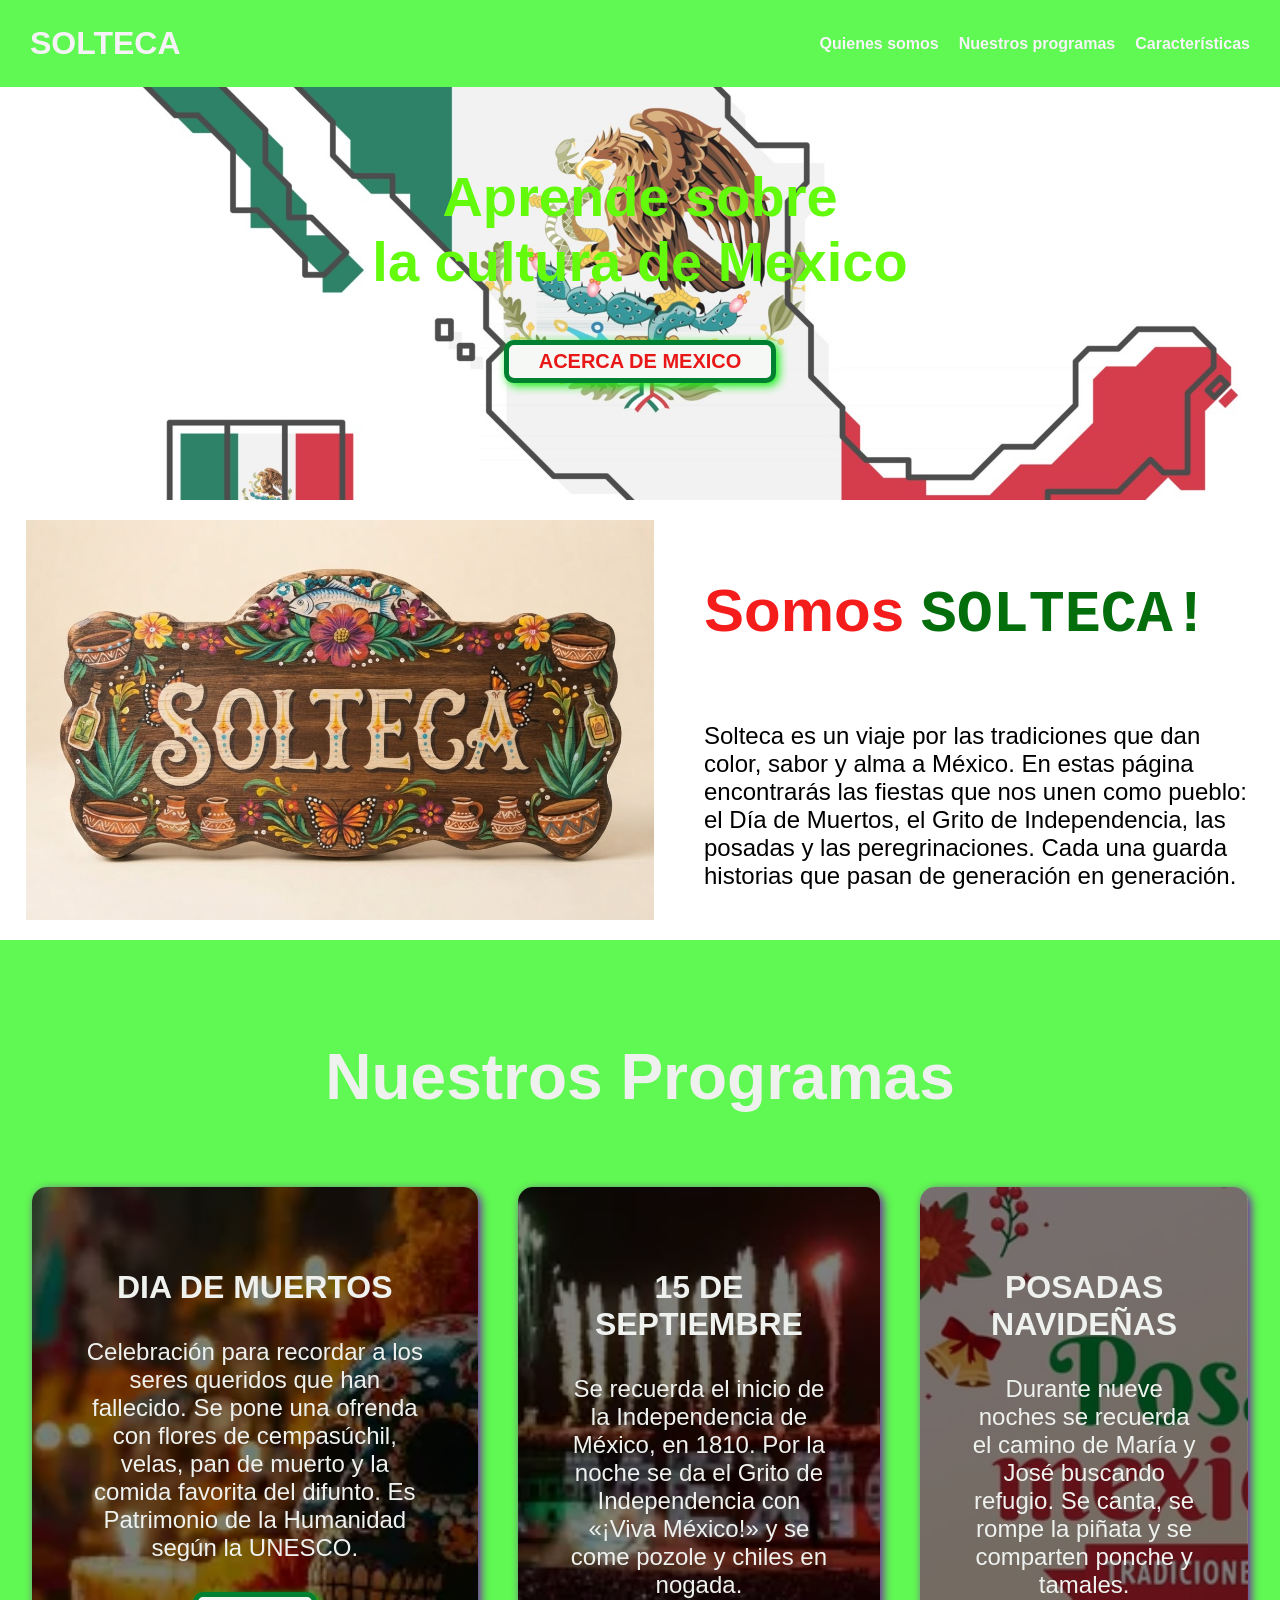
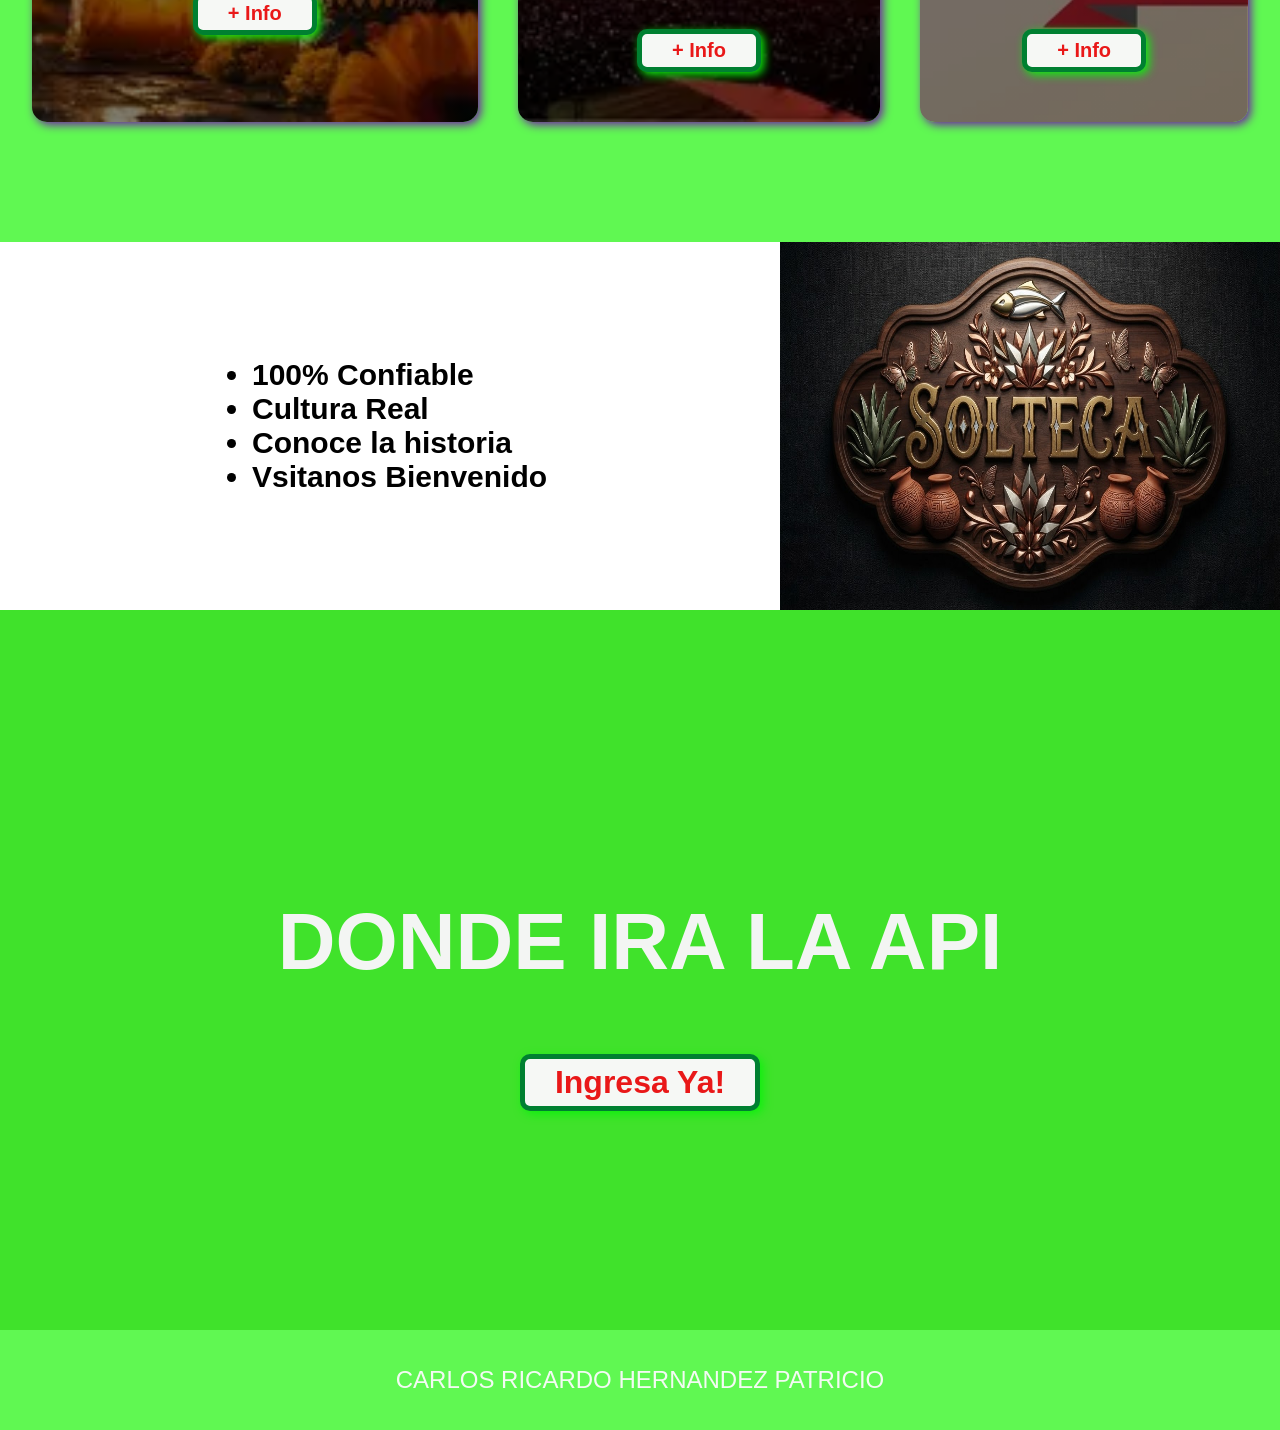
==== index.html @ a945d7e4 "Primera version" ====
<html lang="es">
<head>
    <meta charset="UTF-8">
    <meta name="viewport" content="width=device-width, initial-scale=1.0">
    <link rel="stylesheet" href="style.css">
    <title>Sitio Scroll</title>
</head>
<body>
    <header>
        <div class="contenedor">
            <p class="logo">SOLTECA
            </p>
            <nav>
                <a href="#quienes_somos">Quienes somos</a>
                <a href="#programas">Nuestros programas</a>
                <a href="#caracteristicas">Características</a>
            </nav>
        </div>
    </header>
    <section id="encabezado">
        <h1>Aprende sobre<br>la cultura de Mexico</h1>
        <button>ACERCA DE MEXICO</button>
    </section>
    <section id="quienes_somos">
        <div class="contenedor">
            <div class="contenedor_imagen"></div>
            <div class="texto">
            <h2 class="encabezado_principal">Somos <samp class="texto_color">SOLTECA!</samp></h2>
            <p>Solteca es un viaje por las tradiciones que dan color, sabor y alma a México. En estas página encontrarás las fiestas que nos unen como pueblo: el Día de Muertos, el Grito de Independencia, las posadas y las peregrinaciones. Cada una guarda historias que pasan de generación en generación.</p>
            </div>
        </div>
    </section>
    <section id="programas">
        <div class="contenedor">
        <h2 class="encabezado_secundario">Nuestros Programas</h2>
        <div class="grupo_programas">
            <div class="programa" >
            <h3>DIA DE MUERTOS</h3>
            <p>Celebración para recordar a los seres queridos que han fallecido. Se pone una ofrenda con flores de cempasúchil, velas, pan de muerto y la comida favorita del difunto. Es Patrimonio de la Humanidad según la UNESCO.</p>
            <button>+ Info</button>
        </div>
        <div class="programa">
            <h3>15 DE SEPTIEMBRE</h3>
            <p>Se recuerda el inicio de la Independencia de México, en 1810. Por la noche se da el Grito de Independencia con «¡Viva México!» y se come pozole y chiles en nogada.</p>
            <button>+ Info</button>
        </div>
        <div class="programa">
            <h3>POSADAS NAVIDEÑAS</h3>
            <p>Durante nueve noches se recuerda el camino de María y José buscando refugio. Se canta, se rompe la piñata y se comparten ponche y tamales.</p>
            <button>+ Info</button>
        </div>
        </div>
        </div>
        
    </section>
    <section id="caracteristicas">
        <div class="contenedor">
            <ul>
                <li>100% Confiable</li>
                <li>Cultura Real</li>
                <li>Conoce la historia</li>
                <li>Vsitanos Bienvenido</li>
            </ul>
        </div>
    </section>
    <section id="mas_info">
        <h2>DONDE IRA LA API</h2>
        <button>Ingresa Ya!</button>
    </section>
    <footer>
        <div class="contenedor">
            <p>CARLOS RICARDO HERNANDEZ PATRICIO</p>
        </div>
    </footer>
</body>
</html>
---- style.css ----
*{
    box-sizing: border-box;
}
html{
    scroll-behavior: smooth;
}
body{
    font-family: sans-serif;
    margin: 0;
}
h1{font-size: 3.5em;}
h2{font-size: 2.5em;}
h3{font-size: 2em;}
p{font-size: 1.5em;}

button{
    font-size: 1.25em;
    font-weight: bold;
    padding: 5px 30px;
    border-radius: 10px;
    border: 5px solid rgb(0, 128, 49);
    box-shadow: 3px 3px 10px rgb(12, 241, 12);
    color:rgb(233, 24, 24);
    background-color: rgb(246, 248, 245);
}
button:hover{
    background-color: blue;
}
.contenedor{
    max-width: 1400px;
    margin: auto;

}
header{
    background-color: rgb(96, 248, 82);
}
.logo{
    margin: 0;
    padding: 25px 30px;
    font-weight: bold;
    color: rgb(246, 242, 247);
    font-size: 2em;
}
header .contenedor{
    display: flex;
    flex-direction: column;
    align-items: center;
}
header nav{
    display: flex;
    flex-direction: column;
    text-align: center;
    padding-bottom: 25px;
}
header a{
    padding: 5px 10px;
    text-decoration: none;
    font-weight: bold;
    color:rgb(246, 244, 248)
}
header a:hover{
    color: rgb(255, 0, 0);
}

#encabezado{
    display: flex;
    align-items: center;
    justify-content: center;
    text-align: center;
    flex-direction: column;
    height: 500px;
    background-image: url(imagenes/fondoMEX.jpg);
    color: rgb(99, 250, 12);
    background-repeat: no-repeat;
    background-size: cover;
    background-position: center;
}
.encabezado_principal{
    font-family: 'Franklin Gothic Medium', 'Arial Narrow', Arial, sans-serif;
    font-size: 60px;
    color:rgb(245, 28, 28)
}
.encabezado_secundario{
    font-family: 'Franklin Gothic Medium', 'Arial Narrow', Arial, sans-serif;
    font-size: 50px;
}

.texto_color{
    color: rgb(4, 110, 13);
}

#quienes_somos .contenedor{
    text-align: center;
    padding: 20px 12px;
}

#programas{
    background-color: rgb(96, 248, 82);
    color: rgb(238, 241, 238);
    text-align: center;
}
#programas .contenedor{
    text-align: center;
    padding: 100px 12px;
}
#programas p{
    display: none;
}
#programas h2{
    margin-top: 0;
    font-size: 4em;
}
#programas .programa{

    background-position: center center;
    background-size: cover;
    padding: 50px 0px;
    margin: 20px;
    border-radius: 15px;
}
.programa:first-child{
background-image:linear-gradient(
    0deg,rgba(0,0,0,0.5),rgba(0,0,0,0.5)
)
,url("imagenes/Muertos.jpg");
}
.programa:nth-child(2){
background-image:linear-gradient(
    0deg,rgba(0,0,0,0.5),rgba(0,0,0,0.5)
)
,url("imagenes/Quince.jpg");
}
.programa:nth-child(3){
background-image:linear-gradient(
    0deg,rgba(0,0,0,0.5),rgba(0,0,0,0.5)
)
,url("imagenes/Posada.jpg");
}
#caracteristicas .contenedor{
    text-align: center;
    padding: 100px 12px;
}
#caracteristicas li{
    margin: 16px 0px;
    font-weight: bold;

}
#mas_info {
    display: flex;
    flex-direction: column;
    justify-content: center;
    align-items: center;
    text-align: center;
    background-color: rgb(64, 226, 43);
    color: rgb(243, 245, 243);
    height: 80vh;
}
#mas_info h2{
    font-size: 5vw;

}
#mas_info button{
    font-size: 4vw;
}
footer p{
    margin: 0px;
    padding: 12px;
    color: rgb(243, 250, 243);
}
footer .contenedor{
    height: 100px;
    display: flex;
    justify-content: center;
    align-items: center;
    background-color: rgb(96, 248, 82);
}
@media(min-width: 950px){
    header{
        position: fixed;
        width: 100%;
    }
    header .contenedor{
        flex-direction: row;
        justify-content: space-between;
    }
    header nav{
        flex-direction: row;
        padding-bottom: 0%;
        padding-right: 20px;
    }
    #quienes_somos .contenedor{
        display: flex;
        justify-content: center;
    }
    #quienes_somos .contenedor_imagen{
        background-image: url(imagenes/logo.jpg);
        background-size: cover;
        background-position: center center;
        height: 400px;
        width: 50%;

    }
    #quienes_somos .texto{
        width: 50%;
        max-width: 600px;
        text-align: initial;
        padding-left: 50px;
        display: flex;
        flex-direction: column;
        justify-content: center;
    }
    #programas .grupo_programas{
        display: flex;
        justify-content: center;
    }
    #programas p{
        display: block;
        margin-bottom: 30px;
    }
    #programas .programa{
        padding: 50px;
        /*background-size: 100% 150px;
        background-repeat: no-repeat;
        background-position-y: 0;
        background-color: rbg(50,50,50,50);*/
        box-shadow: 3px 3px 10px rgba(115, 28, 165, 1.5);
    }
    #caracteristicas{
        background-image: url(imagenes/logo2.jpg);
        background-repeat: no-repeat;
        background-size: 500px 400px;
        background-position: calc(100vw - 500px);
    }
    #caracteristicas .contenedor{
        text-align: initial;
    }
    #caracteristicas ul{
        margin-left: 200px;
    }
    #caracteristicas li{
        font-size: 30px;
        margin: 0;
    }
    #mas_info h2{
        font-size: 5em;
    }
    #mas_info button{
        font-size: 2em;
    }
}
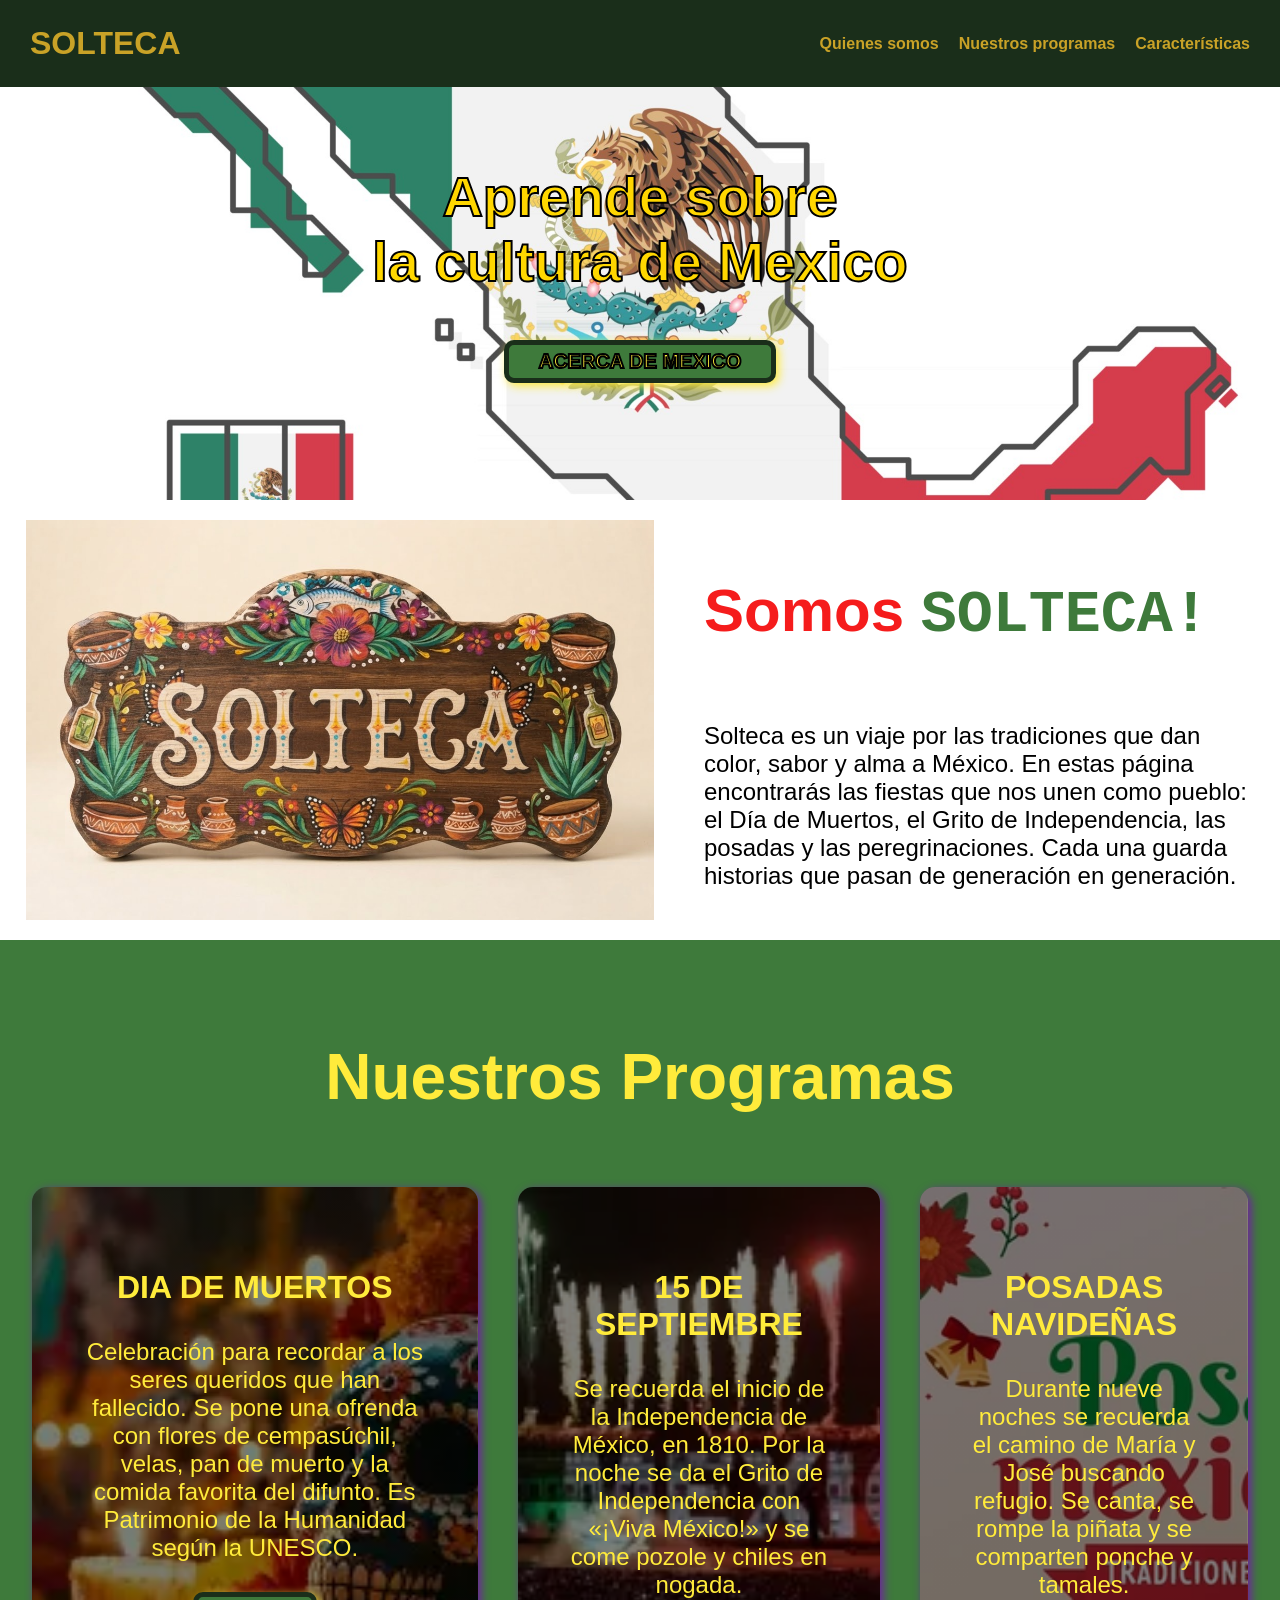
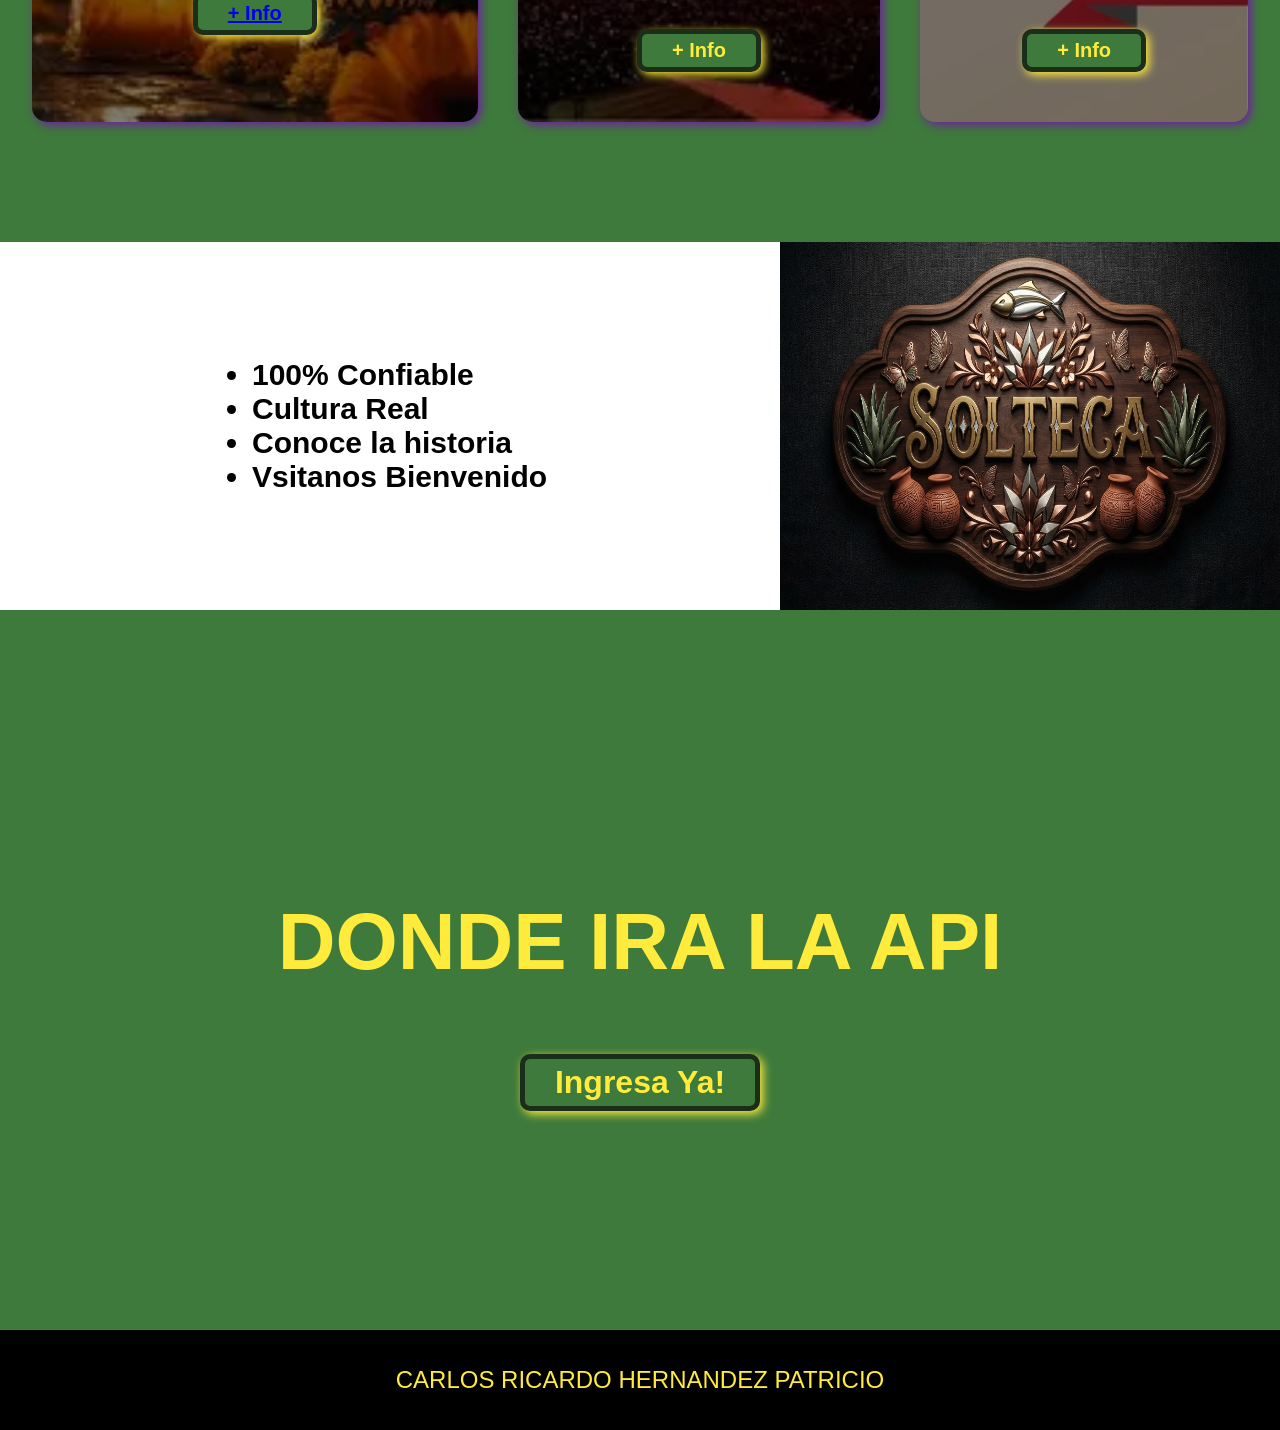
==== commit 1fcb697d: "24-11-26" ====
--- a/index.html
+++ b/index.html
@@ -3,7 +3,7 @@
     <meta charset="UTF-8">
     <meta name="viewport" content="width=device-width, initial-scale=1.0">
     <link rel="stylesheet" href="style.css">
-    <title>Sitio Scroll</title>
+    <title>Sitio Scroll/GIT</title>
 </head>
 <body>
     <header>
@@ -37,7 +37,9 @@
             <div class="programa" >
             <h3>DIA DE MUERTOS</h3>
             <p>Celebración para recordar a los seres queridos que han fallecido. Se pone una ofrenda con flores de cempasúchil, velas, pan de muerto y la comida favorita del difunto. Es Patrimonio de la Humanidad según la UNESCO.</p>
-            <button>+ Info</button>
+            <button>
+                <a href="muertos.html">+ Info</a>
+            </button>
         </div>
         <div class="programa">
             <h3>15 DE SEPTIEMBRE</h3>
--- a/style.css
+++ b/style.css
@@ -18,13 +18,13 @@
     font-weight: bold;
     padding: 5px 30px;
     border-radius: 10px;
-    border: 5px solid rgb(0, 128, 49);
-    box-shadow: 3px 3px 10px rgb(12, 241, 12);
-    color:rgb(233, 24, 24);
-    background-color: rgb(246, 248, 245);
+    border: 5px solid #1A2E1A;
+    box-shadow: 3px 3px 10px #FFEB3B;
+    color:#FFEB3B;
+    background-color: #3E7A3B;
 }
 button:hover{
-    background-color: blue;
+    background-color: #1A2E1A;
 }
 .contenedor{
     max-width: 1400px;
@@ -32,13 +32,13 @@
 
 }
 header{
-    background-color: rgb(96, 248, 82);
+    background-color: #1A2E1A;
 }
 .logo{
     margin: 0;
     padding: 25px 30px;
     font-weight: bold;
-    color: rgb(246, 242, 247);
+    color: #C9A227;
     font-size: 2em;
 }
 header .contenedor{
@@ -56,10 +56,15 @@
     padding: 5px 10px;
     text-decoration: none;
     font-weight: bold;
-    color:rgb(246, 244, 248)
+    color: #C9A227;
 }
 header a:hover{
-    color: rgb(255, 0, 0);
+    color: #FFEB3B;
+    text-shadow:
+        0 0 5px #FFD700,
+        0 0 10px #FFD700,
+        0 0 20px #FFD700,
+        0 0 40px #FFD700;
 }
 
 #encabezado{
@@ -70,11 +75,13 @@
     flex-direction: column;
     height: 500px;
     background-image: url(imagenes/fondoMEX.jpg);
-    color: rgb(99, 250, 12);
-    background-repeat: no-repeat;
-    background-size: cover;
-    background-position: center;
-}
+    color: #FFD700;
+    -webkit-text-stroke: 2px black;;
+        background-repeat: no-repeat;
+        background-size: cover;
+        background-position: center;
+}
+
 .encabezado_principal{
     font-family: 'Franklin Gothic Medium', 'Arial Narrow', Arial, sans-serif;
     font-size: 60px;
@@ -86,7 +93,7 @@
 }
 
 .texto_color{
-    color: rgb(4, 110, 13);
+    color: #3E7A3B;
 }
 
 #quienes_somos .contenedor{
@@ -95,8 +102,8 @@
 }
 
 #programas{
-    background-color: rgb(96, 248, 82);
-    color: rgb(238, 241, 238);
+    background-color: #3E7A3B;
+    color: #FFEB3B;
     text-align: center;
 }
 #programas .contenedor{
@@ -151,8 +158,8 @@
     justify-content: center;
     align-items: center;
     text-align: center;
-    background-color: rgb(64, 226, 43);
-    color: rgb(243, 245, 243);
+    background-color: #3E7A3B;
+    color: #FFEB3B;
     height: 80vh;
 }
 #mas_info h2{
@@ -165,14 +172,14 @@
 footer p{
     margin: 0px;
     padding: 12px;
-    color: rgb(243, 250, 243);
+    color: #FFEB3B;
 }
 footer .contenedor{
     height: 100px;
     display: flex;
     justify-content: center;
     align-items: center;
-    background-color: rgb(96, 248, 82);
+    background-color: BLACK;
 }
 @media(min-width: 950px){
     header{
